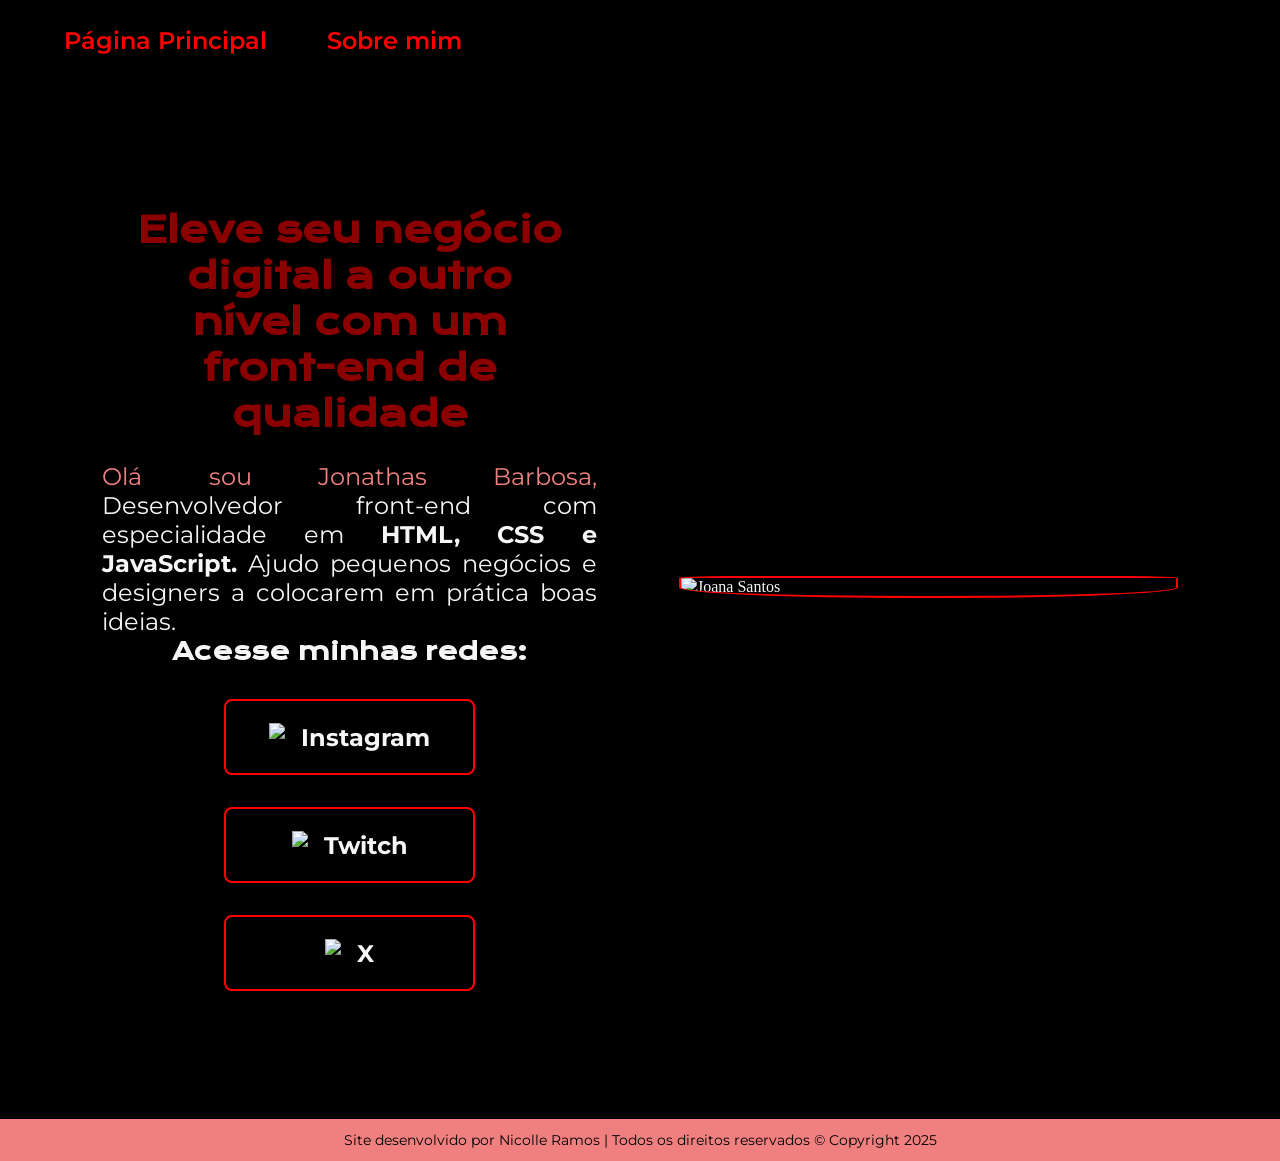
==== index.html @ 8b6f51fc "Update index.html" ====
<!DOCTYPE html>
<html lang="pt-br">

<head>
    <meta charset="UTF-8">
    <meta name="viewport" content="width=device-width, initial-scale=1.0">
    <title>Portfólio</title>
    <link rel="stylesheet" href="main.css" />
</head>

<body>

    <header class="cabecalho">
        <nav class="cabecalho-menu">
            <a class="menu-link" href="index1.html">Página Principal</a>
            <a class="menu-link" href="sobre1.html">Sobre mim</a>
        </nav>
    </header>

    <main class="apresentacao">

        <section class="apresentacao-conteudo">

            <div>
                <h1 class="apresentacao-titulo">
                    Eleve seu negócio digital a outro nível com um front-end de qualidade
                </h1>

                <p class="apresentacao-paragrafo">
                    <span>Olá sou Jonathas Barbosa,</span>
                    Desenvolvedor front-end com especialidade em
                    <strong>HTML, CSS e JavaScript.</strong>
                    Ajudo pequenos negócios e designers a colocarem em prática boas ideias.
                </p>

                <div class="apresentacao-links">

                    <h2 class="apresentacao-links-subtitulo">
                        Acesse minhas redes:
                    </h2>

                    <a class="apresentacao-links2"
                        href="https://www.instagram.com"
                        target="_blank">
                        <img src="./imagens/instagram.png">
                        Instagram
                    </a>

                    <a class="apresentacao-links2"
                        href="https://www.twitch.com"
                        target="_blank">
                        <img src="./imagens/twitch.png">
                        Twitch
                    </a>

                    <a class="apresentacao-links2"
                        href="https://www.x.com"
                        target="_blank">
                        <img src="./imagens/x.png">
                        X
                    </a>

                </div>
            </div>

        </section>

        <img id="imagem-principal"
            src="./Imagens/ChatGPT Image 13 de mai. de 2026, 08_13_34.png"
            alt="Joana Santos"
            title="Desenvolvedora Front-end">

    </main>

    <footer>
        Site desenvolvido por Nicolle Ramos |
        Todos os direitos reservados © Copyright 2025
    </footer>

</body>

</html>
---- main.css ----
@import url('https://fonts.googleapis.com/css2?family=Darker+Grotesque:wght@300..900&family=Krona+One&family=Montserrat:ital,wght@0,100..900;1,100..900&display=swap');

* {
    margin: 0px;
    padding: 0px;
}

body {
    background-color: #000000;
    color: #f6f6f6;
    box-sizing: border-box;
}

.apresentacao {
    display: flex;
    align-items: center;
    justify-content: space-between;
    padding: 10% 8%;
    gap: 82px;
}

.apresentacao-conteudo {
    width: 50%;
    display: flex;
    flex-direction: column;
    gap: 40px;
}

.cabecalho {
    padding: 2% 0% 0% 5%;
}

.cabecalho-menu {
    display: flex;
    gap: 60px;
}

.menu-link {
    font-family: "Montserrat", sans-serif;
    font-size: 1.5rem;
    font-weight: 600;
    color: red;
    text-decoration: none;
}

.apresentacao-titulo {
    font-size: 2.25rem;
    font-family: "Krona One", sans-serif;
    color: darkred;
    text-align: center;
    padding: 5%;
}

.apresentacao-titulo:hover {
    color: lightcoral;
}

.apresentacao-paragrafo {
    font-size: 1.5rem;
    text-align: justify;
    font-family: "Montserrat", sans-serif;
}

.apresentacao-links {
    display: flex;
    flex-direction: column;
    justify-content: space-between;
    align-items: center;
    gap: 32px;
}

.apresentacao-links-subtitulo {
    font-family: "Krona One", sans-serif;
    font-weight: bold;
    font-size: 1.5rem;
}

.apresentacao-links a {
    width: 50%;
    text-align: center;
    border-radius: 8px;
    font-size: 1.5rem;
    padding: 21.5px 0;
    text-decoration: none;
    color: #f6f6f6;
    font-family: "Montserrat", sans-serif;
    font-weight: bold;
    border: 2px solid red;
    display: flex;
    justify-content: center;
    gap: 16px;
}

.apresentacao-links a:hover {
    background-color: #272727;
}

span {
    color: lightcoral;
}

.destaque {
    color: orange;
}

footer {
    text-align: center;
    background-color: lightcoral;
    color: black;
    font-family: "Montserrat", sans-serif;
    font-weight: 400;
    font-size: 0.875rem;
    padding: 12px;
}

#imagem-principal {
    border-radius: 48%;
    border: 2px solid red;
    border-top-left-radius: 10%;
    border-top-right-radius: 10%;
    width: 50%;
}

.conteudo-texto {
    color: white;
    font-family: "Montserrat", sans-serif;
    font-weight: 400;
    font-size: 1.125rem;
    text-align: justify;
    padding: 0% 15%;
}

/* Media Query – Deixar a página de forma responsiva */
@media (max-width: 1080px) {

    body {
        background-color: purple;
    }

    .cabecalho {
        padding: 10px;
    }

    .cabecalho-menu {
        justify-content: center;
    }

    .apresentacao {
        flex-direction: column-reverse;
        padding: 5%;
    }

    .apresentacao-conteudo {
        width: auto;
    }
}
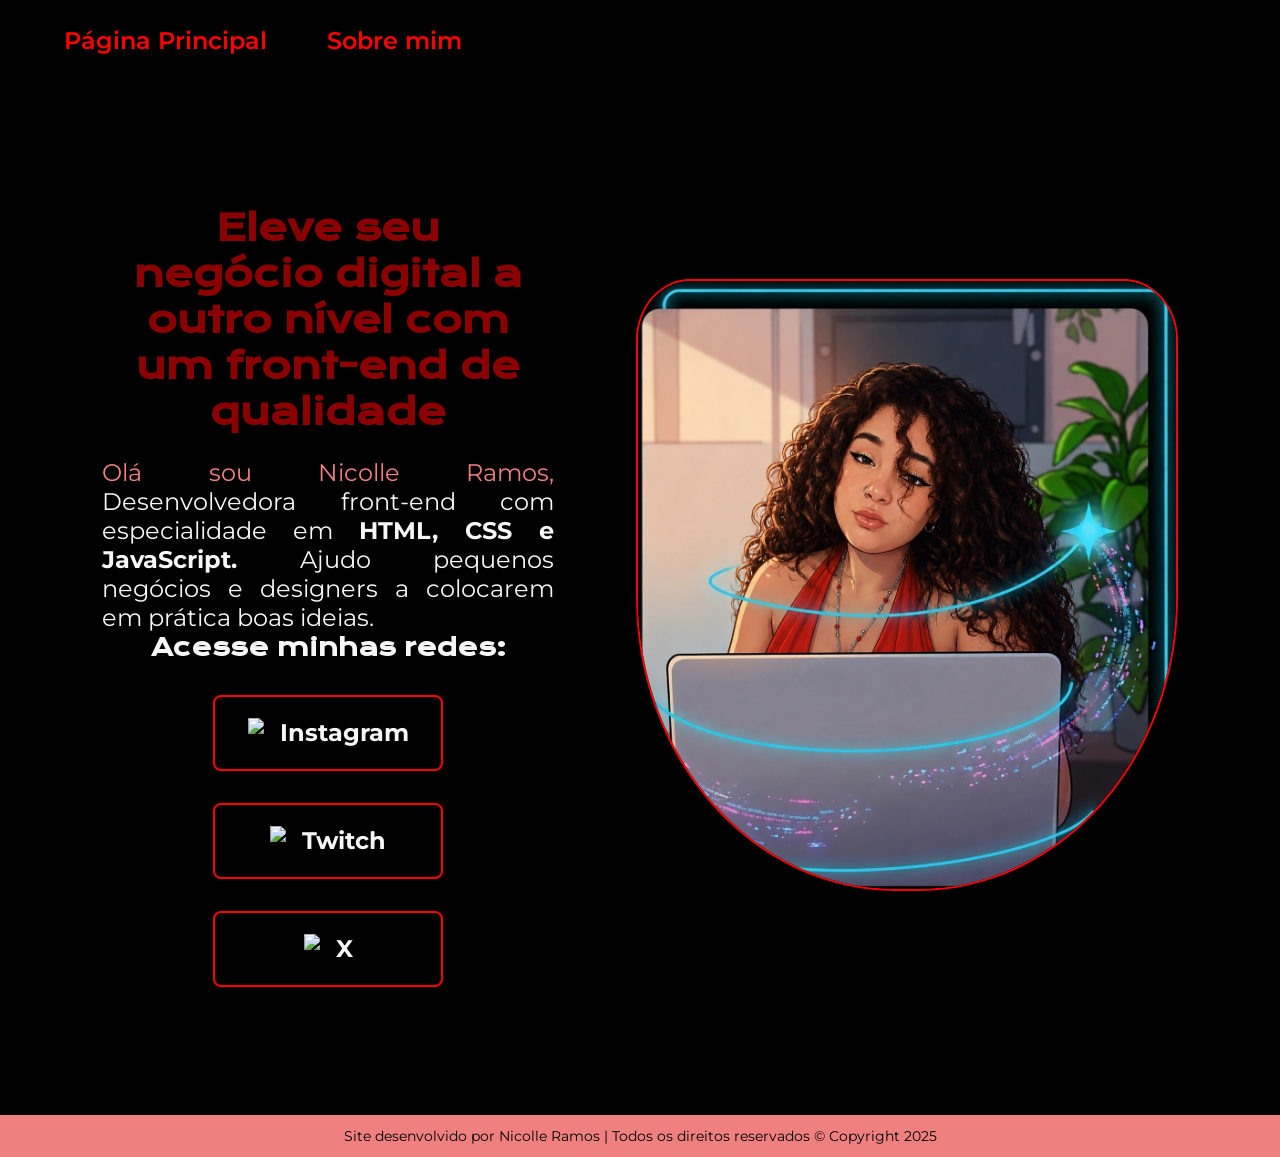
==== commit 769f67f9: "Add files via upload" ====
--- a/index.html
+++ b/index.html
@@ -5,15 +5,15 @@
     <meta charset="UTF-8">
     <meta name="viewport" content="width=device-width, initial-scale=1.0">
     <title>Portfólio</title>
-    <link rel="stylesheet" href="main.css" />
+    <link rel="stylesheet" href="./estilo.css" />
 </head>
 
 <body>
 
     <header class="cabecalho">
         <nav class="cabecalho-menu">
-            <a class="menu-link" href="index1.html">Página Principal</a>
-            <a class="menu-link" href="sobre1.html">Sobre mim</a>
+            <a class="menu-link" href="index.html">Página Principal</a>
+            <a class="menu-link" href="sobre.html">Sobre mim</a>
         </nav>
     </header>
 
@@ -27,8 +27,8 @@
                 </h1>
 
                 <p class="apresentacao-paragrafo">
-                    <span>Olá sou Jonathas Barbosa,</span>
-                    Desenvolvedor front-end com especialidade em
+                    <span>Olá sou Nicolle Ramos,</span>
+                    Desenvolvedora front-end com especialidade em
                     <strong>HTML, CSS e JavaScript.</strong>
                     Ajudo pequenos negócios e designers a colocarem em prática boas ideias.
                 </p>
@@ -66,7 +66,7 @@
         </section>
 
         <img id="imagem-principal"
-            src="./Imagens/ChatGPT Image 13 de mai. de 2026, 08_13_34.png"
+            src="./Imagens/ChatGPT Image 11 de mai. de 2026, 10_32_10.png"
             alt="Joana Santos"
             title="Desenvolvedora Front-end">
 
@@ -79,4 +79,4 @@
 
 </body>
 
-</html>
+</html>
--- a/estilo.css
+++ b/estilo.css
@@ -0,0 +1,156 @@
+@import url('https://fonts.googleapis.com/css2?family=Darker+Grotesque:wght@300..900&family=Krona+One&family=Montserrat:ital,wght@0,100..900;1,100..900&display=swap');
+
+* {
+    margin: 0px;
+    padding: 0px;
+}
+
+body {
+    background-color: #000000;
+    color: #f6f6f6;
+    box-sizing: border-box;
+}
+
+.apresentacao {
+    display: flex;
+    align-items: center;
+    justify-content: space-between;
+    padding: 10% 8%;
+    gap: 82px;
+}
+
+.apresentacao-conteudo {
+    width: 50%;
+    display: flex;
+    flex-direction: column;
+    gap: 40px;
+}
+
+.cabecalho {
+    padding: 2% 0% 0% 5%;
+}
+
+.cabecalho-menu {
+    display: flex;
+    gap: 60px;
+}
+
+.menu-link {
+    font-family: "Montserrat", sans-serif;
+    font-size: 1.5rem;
+    font-weight: 600;
+    color: red;
+    text-decoration: none;
+}
+
+.apresentacao-titulo {
+    font-size: 2.25rem;
+    font-family: "Krona One", sans-serif;
+    color: darkred;
+    text-align: center;
+    padding: 5%;
+}
+
+.apresentacao-titulo:hover {
+    color: lightcoral;
+}
+
+.apresentacao-paragrafo {
+    font-size: 1.5rem;
+    text-align: justify;
+    font-family: "Montserrat", sans-serif;
+}
+
+.apresentacao-links {
+    display: flex;
+    flex-direction: column;
+    justify-content: space-between;
+    align-items: center;
+    gap: 32px;
+}
+
+.apresentacao-links-subtitulo {
+    font-family: "Krona One", sans-serif;
+    font-weight: bold;
+    font-size: 1.5rem;
+}
+
+.apresentacao-links a {
+    width: 50%;
+    text-align: center;
+    border-radius: 8px;
+    font-size: 1.5rem;
+    padding: 21.5px 0;
+    text-decoration: none;
+    color: #f6f6f6;
+    font-family: "Montserrat", sans-serif;
+    font-weight: bold;
+    border: 2px solid red;
+    display: flex;
+    justify-content: center;
+    gap: 16px;
+}
+
+.apresentacao-links a:hover {
+    background-color: #272727;
+}
+
+span {
+    color: lightcoral;
+}
+
+.destaque {
+    color: orange;
+}
+
+footer {
+    text-align: center;
+    background-color: lightcoral;
+    color: black;
+    font-family: "Montserrat", sans-serif;
+    font-weight: 400;
+    font-size: 0.875rem;
+    padding: 12px;
+}
+
+#imagem-principal {
+    border-radius: 48%;
+    border: 2px solid red;
+    border-top-left-radius: 10%;
+    border-top-right-radius: 10%;
+    width: 50%;
+}
+
+.conteudo-texto {
+    color: white;
+    font-family: "Montserrat", sans-serif;
+    font-weight: 400;
+    font-size: 1.125rem;
+    text-align: justify;
+    padding: 0% 15%;
+}
+
+/* Media Query – Deixar a página de forma responsiva */
+@media (max-width: 1080px) {
+
+    body {
+        background-color: purple;
+    }
+
+    .cabecalho {
+        padding: 10px;
+    }
+
+    .cabecalho-menu {
+        justify-content: center;
+    }
+
+    .apresentacao {
+        flex-direction: column-reverse;
+        padding: 5%;
+    }
+
+    .apresentacao-conteudo {
+        width: auto;
+    }
+}
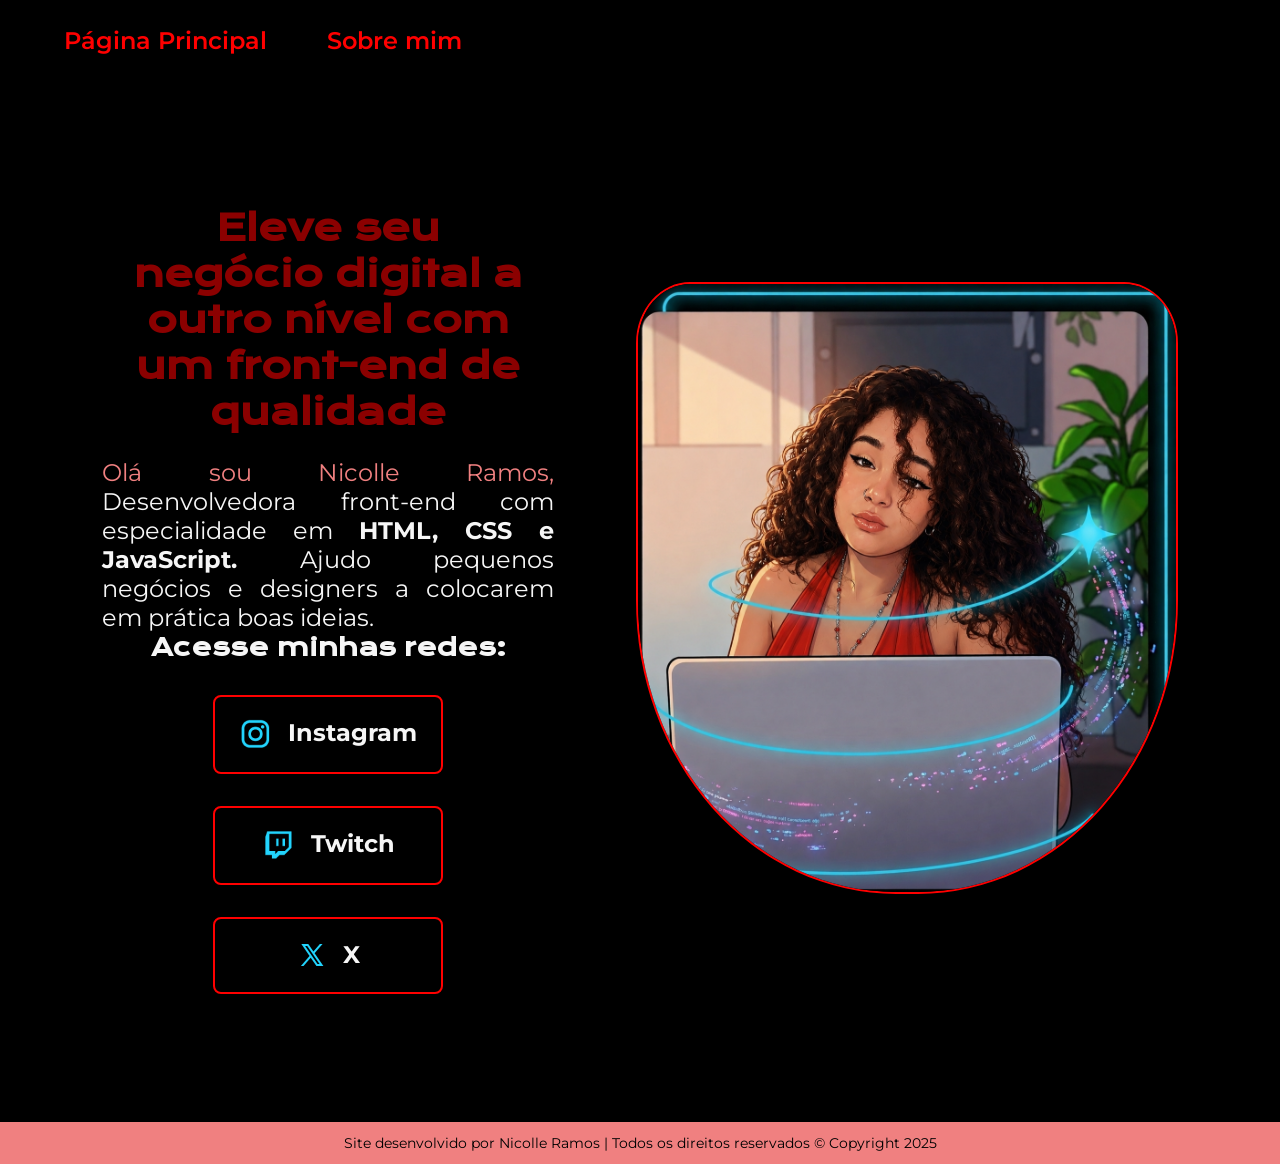
==== commit b736e4f0: "Update index.html" ====
--- a/index.html
+++ b/index.html
@@ -5,7 +5,7 @@
     <meta charset="UTF-8">
     <meta name="viewport" content="width=device-width, initial-scale=1.0">
     <title>Portfólio</title>
-    <link rel="stylesheet" href="./estilo.css" />
+    <link rel="stylesheet" href="./main.css" />
 </head>
 
 <body>
@@ -42,21 +42,21 @@
                     <a class="apresentacao-links2"
                         href="https://www.instagram.com"
                         target="_blank">
-                        <img src="./imagens/instagram.png">
+                        <img src="Imagens/instagram.png">
                         Instagram
                     </a>
 
                     <a class="apresentacao-links2"
                         href="https://www.twitch.com"
                         target="_blank">
-                        <img src="./imagens/twitch.png">
+                        <img src="Imagens/twitch.png">
                         Twitch
                     </a>
 
                     <a class="apresentacao-links2"
                         href="https://www.x.com"
                         target="_blank">
-                        <img src="./imagens/x.png">
+                        <img src="Imagens/x.png">
                         X
                     </a>
 
@@ -79,4 +79,4 @@
 
 </body>
 
-</html>+</html>
--- a/main.css
+++ b/main.css
@@ -0,0 +1,156 @@
+@import url('https://fonts.googleapis.com/css2?family=Darker+Grotesque:wght@300..900&family=Krona+One&family=Montserrat:ital,wght@0,100..900;1,100..900&display=swap');
+
+* {
+    margin: 0px;
+    padding: 0px;
+}
+
+body {
+    background-color: #000000;
+    color: #f6f6f6;
+    box-sizing: border-box;
+}
+
+.apresentacao {
+    display: flex;
+    align-items: center;
+    justify-content: space-between;
+    padding: 10% 8%;
+    gap: 82px;
+}
+
+.apresentacao-conteudo {
+    width: 50%;
+    display: flex;
+    flex-direction: column;
+    gap: 40px;
+}
+
+.cabecalho {
+    padding: 2% 0% 0% 5%;
+}
+
+.cabecalho-menu {
+    display: flex;
+    gap: 60px;
+}
+
+.menu-link {
+    font-family: "Montserrat", sans-serif;
+    font-size: 1.5rem;
+    font-weight: 600;
+    color: red;
+    text-decoration: none;
+}
+
+.apresentacao-titulo {
+    font-size: 2.25rem;
+    font-family: "Krona One", sans-serif;
+    color: darkred;
+    text-align: center;
+    padding: 5%;
+}
+
+.apresentacao-titulo:hover {
+    color: lightcoral;
+}
+
+.apresentacao-paragrafo {
+    font-size: 1.5rem;
+    text-align: justify;
+    font-family: "Montserrat", sans-serif;
+}
+
+.apresentacao-links {
+    display: flex;
+    flex-direction: column;
+    justify-content: space-between;
+    align-items: center;
+    gap: 32px;
+}
+
+.apresentacao-links-subtitulo {
+    font-family: "Krona One", sans-serif;
+    font-weight: bold;
+    font-size: 1.5rem;
+}
+
+.apresentacao-links a {
+    width: 50%;
+    text-align: center;
+    border-radius: 8px;
+    font-size: 1.5rem;
+    padding: 21.5px 0;
+    text-decoration: none;
+    color: #f6f6f6;
+    font-family: "Montserrat", sans-serif;
+    font-weight: bold;
+    border: 2px solid red;
+    display: flex;
+    justify-content: center;
+    gap: 16px;
+}
+
+.apresentacao-links a:hover {
+    background-color: #272727;
+}
+
+span {
+    color: lightcoral;
+}
+
+.destaque {
+    color: orange;
+}
+
+footer {
+    text-align: center;
+    background-color: lightcoral;
+    color: black;
+    font-family: "Montserrat", sans-serif;
+    font-weight: 400;
+    font-size: 0.875rem;
+    padding: 12px;
+}
+
+#imagem-principal {
+    border-radius: 48%;
+    border: 2px solid red;
+    border-top-left-radius: 10%;
+    border-top-right-radius: 10%;
+    width: 50%;
+}
+
+.conteudo-texto {
+    color: white;
+    font-family: "Montserrat", sans-serif;
+    font-weight: 400;
+    font-size: 1.125rem;
+    text-align: justify;
+    padding: 0% 15%;
+}
+
+/* Media Query – Deixar a página de forma responsiva */
+@media (max-width: 1080px) {
+
+    body {
+        background-color: purple;
+    }
+
+    .cabecalho {
+        padding: 10px;
+    }
+
+    .cabecalho-menu {
+        justify-content: center;
+    }
+
+    .apresentacao {
+        flex-direction: column-reverse;
+        padding: 5%;
+    }
+
+    .apresentacao-conteudo {
+        width: auto;
+    }
+}
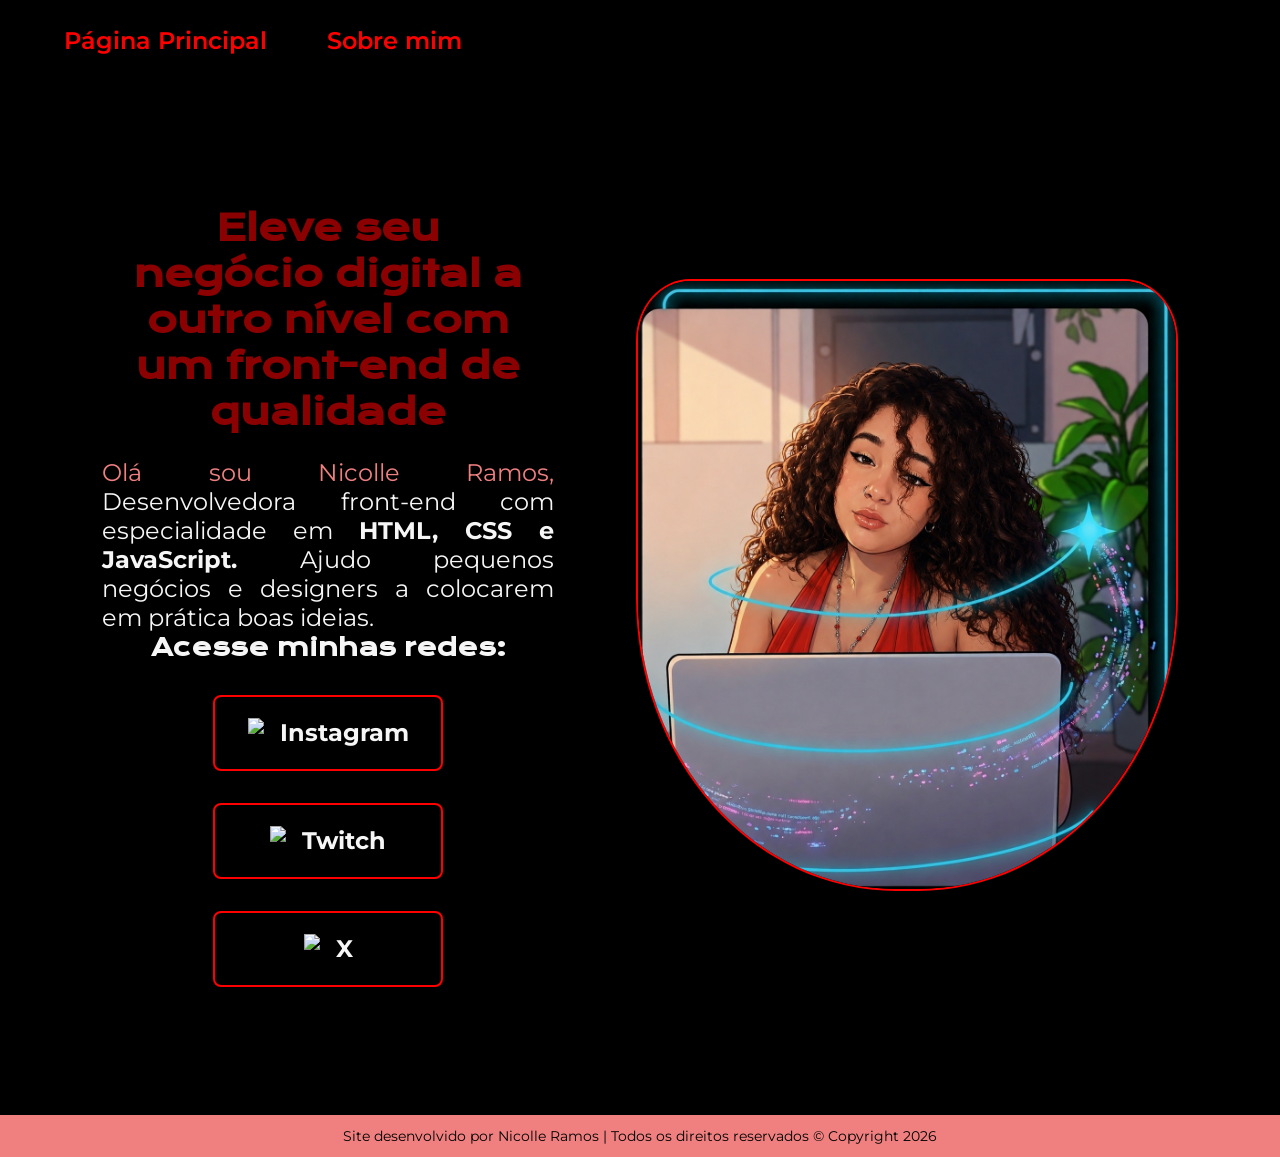
==== commit 353daf30: "Add files via upload" ====
--- a/index.html
+++ b/index.html
@@ -5,7 +5,7 @@
     <meta charset="UTF-8">
     <meta name="viewport" content="width=device-width, initial-scale=1.0">
     <title>Portfólio</title>
-    <link rel="stylesheet" href="./main.css" />
+    <link rel="stylesheet" href="./estilo.css" />
 </head>
 
 <body>
@@ -42,21 +42,21 @@
                     <a class="apresentacao-links2"
                         href="https://www.instagram.com"
                         target="_blank">
-                        <img src="Imagens/instagram.png">
+                        <img src="./imagens/instagram.png">
                         Instagram
                     </a>
 
                     <a class="apresentacao-links2"
                         href="https://www.twitch.com"
                         target="_blank">
-                        <img src="Imagens/twitch.png">
+                        <img src="./imagens/twitch.png">
                         Twitch
                     </a>
 
                     <a class="apresentacao-links2"
                         href="https://www.x.com"
                         target="_blank">
-                        <img src="Imagens/x.png">
+                        <img src="./imagens/x.png">
                         X
                     </a>
 
@@ -74,9 +74,9 @@
 
     <footer>
         Site desenvolvido por Nicolle Ramos |
-        Todos os direitos reservados © Copyright 2025
+        Todos os direitos reservados © Copyright 2026
     </footer>
 
 </body>
 
-</html>
+</html>
--- a/estilo.css
+++ b/estilo.css
@@ -0,0 +1,156 @@
+@import url('https://fonts.googleapis.com/css2?family=Darker+Grotesque:wght@300..900&family=Krona+One&family=Montserrat:ital,wght@0,100..900;1,100..900&display=swap');
+
+* {
+    margin: 0px;
+    padding: 0px;
+}
+
+body {
+    background-color: #000000;
+    color: #f6f6f6;
+    box-sizing: border-box;
+}
+
+.apresentacao {
+    display: flex;
+    align-items: center;
+    justify-content: space-between;
+    padding: 10% 8%;
+    gap: 82px;
+}
+
+.apresentacao-conteudo {
+    width: 50%;
+    display: flex;
+    flex-direction: column;
+    gap: 40px;
+}
+
+.cabecalho {
+    padding: 2% 0% 0% 5%;
+}
+
+.cabecalho-menu {
+    display: flex;
+    gap: 60px;
+}
+
+.menu-link {
+    font-family: "Montserrat", sans-serif;
+    font-size: 1.5rem;
+    font-weight: 600;
+    color: red;
+    text-decoration: none;
+}
+
+.apresentacao-titulo {
+    font-size: 2.25rem;
+    font-family: "Krona One", sans-serif;
+    color: darkred;
+    text-align: center;
+    padding: 5%;
+}
+
+.apresentacao-titulo:hover {
+    color: lightcoral;
+}
+
+.apresentacao-paragrafo {
+    font-size: 1.5rem;
+    text-align: justify;
+    font-family: "Montserrat", sans-serif;
+}
+
+.apresentacao-links {
+    display: flex;
+    flex-direction: column;
+    justify-content: space-between;
+    align-items: center;
+    gap: 32px;
+}
+
+.apresentacao-links-subtitulo {
+    font-family: "Krona One", sans-serif;
+    font-weight: bold;
+    font-size: 1.5rem;
+}
+
+.apresentacao-links a {
+    width: 50%;
+    text-align: center;
+    border-radius: 8px;
+    font-size: 1.5rem;
+    padding: 21.5px 0;
+    text-decoration: none;
+    color: #f6f6f6;
+    font-family: "Montserrat", sans-serif;
+    font-weight: bold;
+    border: 2px solid red;
+    display: flex;
+    justify-content: center;
+    gap: 16px;
+}
+
+.apresentacao-links a:hover {
+    background-color: #272727;
+}
+
+span {
+    color: lightcoral;
+}
+
+.destaque {
+    color: orange;
+}
+
+footer {
+    text-align: center;
+    background-color: lightcoral;
+    color: black;
+    font-family: "Montserrat", sans-serif;
+    font-weight: 400;
+    font-size: 0.875rem;
+    padding: 12px;
+}
+
+#imagem-principal {
+    border-radius: 48%;
+    border: 2px solid red;
+    border-top-left-radius: 10%;
+    border-top-right-radius: 10%;
+    width: 50%;
+}
+
+.conteudo-texto {
+    color: white;
+    font-family: "Montserrat", sans-serif;
+    font-weight: 400;
+    font-size: 1.125rem;
+    text-align: justify;
+    padding: 0% 15%;
+}
+
+/* Media Query – Deixar a página de forma responsiva */
+@media (max-width: 1080px) {
+
+    body {
+        background-color: purple;
+    }
+
+    .cabecalho {
+        padding: 10px;
+    }
+
+    .cabecalho-menu {
+        justify-content: center;
+    }
+
+    .apresentacao {
+        flex-direction: column-reverse;
+        padding: 5%;
+    }
+
+    .apresentacao-conteudo {
+        width: auto;
+    }
+}
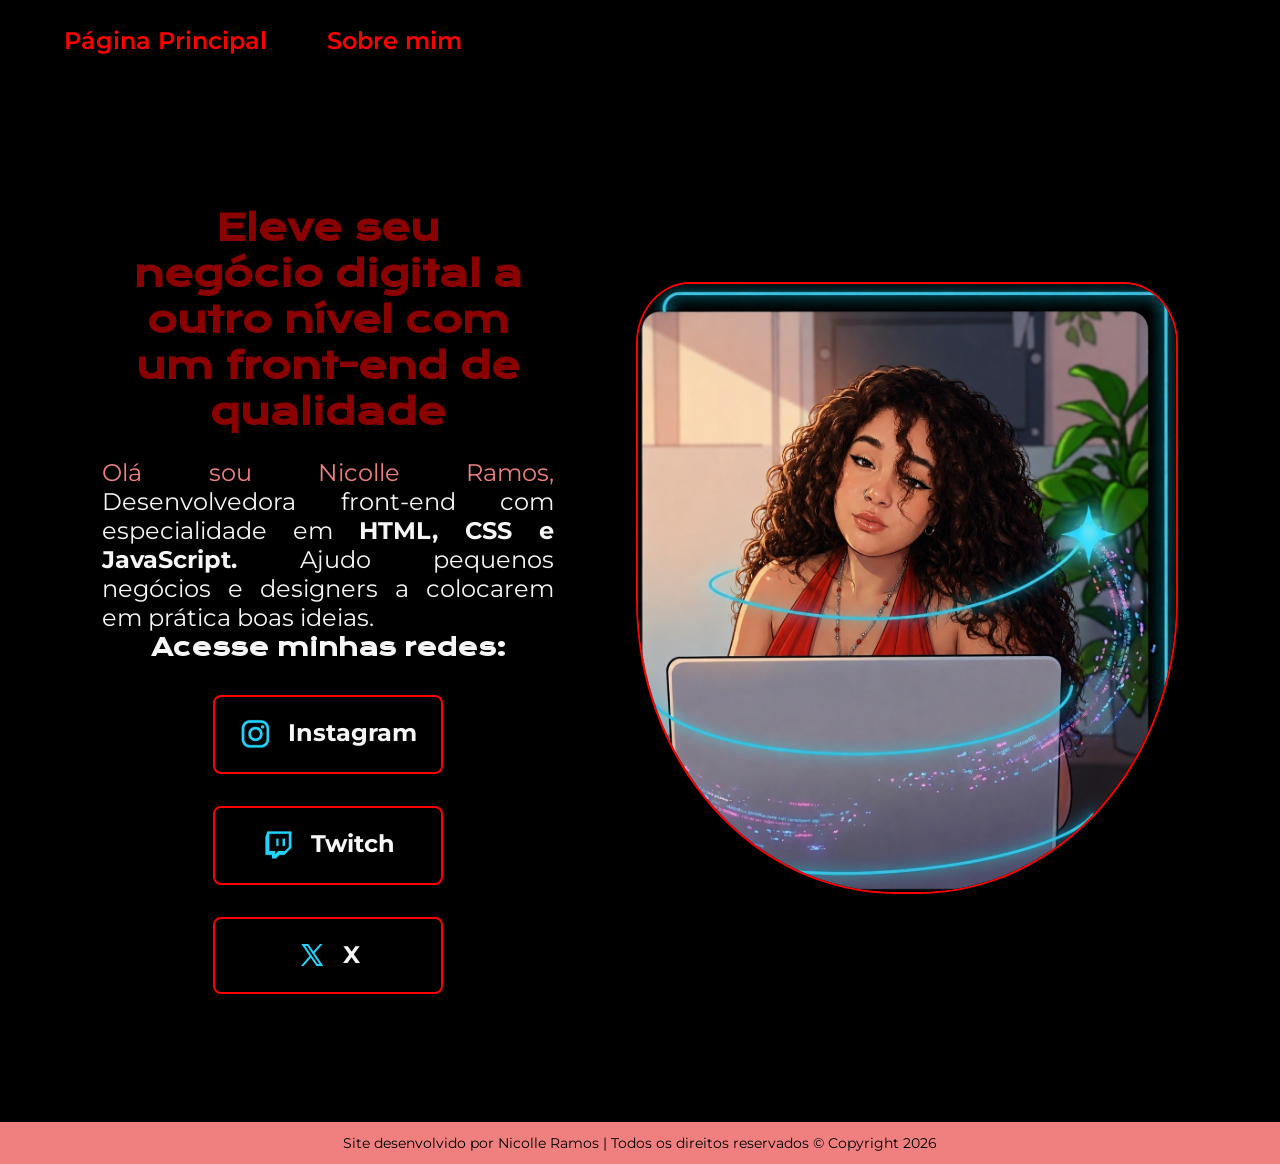
==== commit 431df4cf: "Update index.html" ====
--- a/index.html
+++ b/index.html
@@ -5,7 +5,7 @@
     <meta charset="UTF-8">
     <meta name="viewport" content="width=device-width, initial-scale=1.0">
     <title>Portfólio</title>
-    <link rel="stylesheet" href="./estilo.css" />
+    <link rel="stylesheet" href="./main.css" />
 </head>
 
 <body>
@@ -42,21 +42,21 @@
                     <a class="apresentacao-links2"
                         href="https://www.instagram.com"
                         target="_blank">
-                        <img src="./imagens/instagram.png">
+                        <img src="./Imagens/instagram.png">
                         Instagram
                     </a>
 
                     <a class="apresentacao-links2"
                         href="https://www.twitch.com"
                         target="_blank">
-                        <img src="./imagens/twitch.png">
+                        <img src="./Imagens/twitch.png">
                         Twitch
                     </a>
 
                     <a class="apresentacao-links2"
                         href="https://www.x.com"
                         target="_blank">
-                        <img src="./imagens/x.png">
+                        <img src="./Imagens/x.png">
                         X
                     </a>
 
@@ -79,4 +79,4 @@
 
 </body>
 
-</html>+</html>
--- a/main.css
+++ b/main.css
@@ -0,0 +1,156 @@
+@import url('https://fonts.googleapis.com/css2?family=Darker+Grotesque:wght@300..900&family=Krona+One&family=Montserrat:ital,wght@0,100..900;1,100..900&display=swap');
+
+* {
+    margin: 0px;
+    padding: 0px;
+}
+
+body {
+    background-color: #000000;
+    color: #f6f6f6;
+    box-sizing: border-box;
+}
+
+.apresentacao {
+    display: flex;
+    align-items: center;
+    justify-content: space-between;
+    padding: 10% 8%;
+    gap: 82px;
+}
+
+.apresentacao-conteudo {
+    width: 50%;
+    display: flex;
+    flex-direction: column;
+    gap: 40px;
+}
+
+.cabecalho {
+    padding: 2% 0% 0% 5%;
+}
+
+.cabecalho-menu {
+    display: flex;
+    gap: 60px;
+}
+
+.menu-link {
+    font-family: "Montserrat", sans-serif;
+    font-size: 1.5rem;
+    font-weight: 600;
+    color: red;
+    text-decoration: none;
+}
+
+.apresentacao-titulo {
+    font-size: 2.25rem;
+    font-family: "Krona One", sans-serif;
+    color: darkred;
+    text-align: center;
+    padding: 5%;
+}
+
+.apresentacao-titulo:hover {
+    color: lightcoral;
+}
+
+.apresentacao-paragrafo {
+    font-size: 1.5rem;
+    text-align: justify;
+    font-family: "Montserrat", sans-serif;
+}
+
+.apresentacao-links {
+    display: flex;
+    flex-direction: column;
+    justify-content: space-between;
+    align-items: center;
+    gap: 32px;
+}
+
+.apresentacao-links-subtitulo {
+    font-family: "Krona One", sans-serif;
+    font-weight: bold;
+    font-size: 1.5rem;
+}
+
+.apresentacao-links a {
+    width: 50%;
+    text-align: center;
+    border-radius: 8px;
+    font-size: 1.5rem;
+    padding: 21.5px 0;
+    text-decoration: none;
+    color: #f6f6f6;
+    font-family: "Montserrat", sans-serif;
+    font-weight: bold;
+    border: 2px solid red;
+    display: flex;
+    justify-content: center;
+    gap: 16px;
+}
+
+.apresentacao-links a:hover {
+    background-color: #272727;
+}
+
+span {
+    color: lightcoral;
+}
+
+.destaque {
+    color: orange;
+}
+
+footer {
+    text-align: center;
+    background-color: lightcoral;
+    color: black;
+    font-family: "Montserrat", sans-serif;
+    font-weight: 400;
+    font-size: 0.875rem;
+    padding: 12px;
+}
+
+#imagem-principal {
+    border-radius: 48%;
+    border: 2px solid red;
+    border-top-left-radius: 10%;
+    border-top-right-radius: 10%;
+    width: 50%;
+}
+
+.conteudo-texto {
+    color: white;
+    font-family: "Montserrat", sans-serif;
+    font-weight: 400;
+    font-size: 1.125rem;
+    text-align: justify;
+    padding: 0% 15%;
+}
+
+/* Media Query – Deixar a página de forma responsiva */
+@media (max-width: 1080px) {
+
+    body {
+        background-color: purple;
+    }
+
+    .cabecalho {
+        padding: 10px;
+    }
+
+    .cabecalho-menu {
+        justify-content: center;
+    }
+
+    .apresentacao {
+        flex-direction: column-reverse;
+        padding: 5%;
+    }
+
+    .apresentacao-conteudo {
+        width: auto;
+    }
+}
